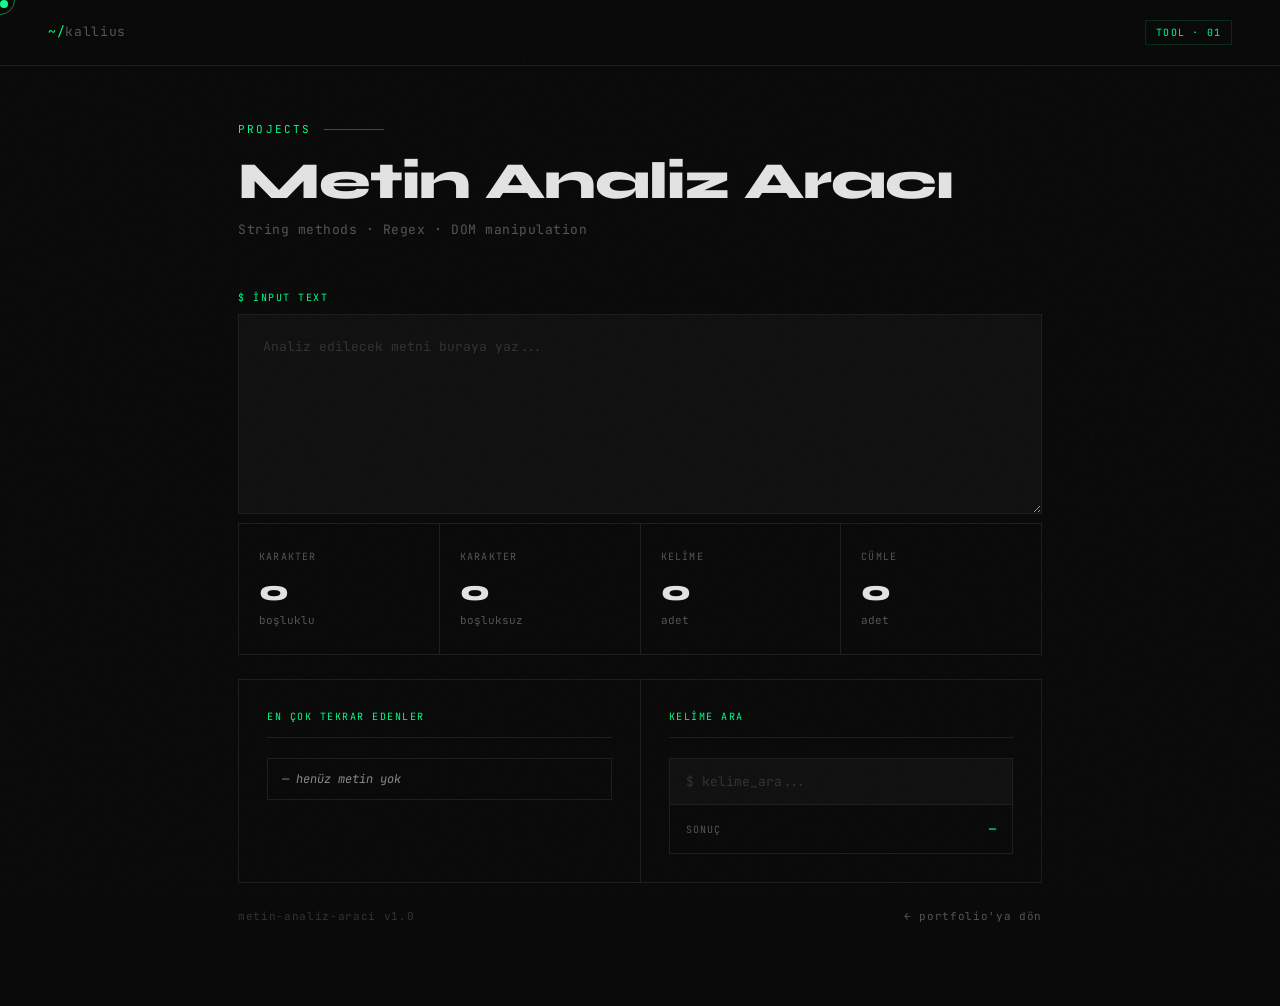
==== text-analysis-tool/index.html @ 3bb6cf8b "updated" ====
<!DOCTYPE html>
<html lang="tr">
<head>
    <meta charset="UTF-8">
    <meta name="viewport" content="width=device-width, initial-scale=1.0">
    <title>Metin Analiz Aracı</title>
    <link rel="preconnect" href="https://fonts.googleapis.com" />
    <link href="https://fonts.googleapis.com/css2?family=JetBrains+Mono:wght@300;400;500;700&family=Syne:wght@400;700;800&display=swap" rel="stylesheet" />

    <style>
        *, *::before, *::after { box-sizing: border-box; margin: 0; padding: 0; }

        :root {
            --bg: #0a0a0a;
            --surface: #111111;
            --border: #1e1e1e;
            --text: #e2e2e2;
            --muted: #555;
            --accent: #00ff88;
            --accent-dim: #00ff8822;
            --mono: 'JetBrains Mono', monospace;
            --sans: 'Syne', sans-serif;
        }

        html { scroll-behavior: smooth; }

        body {
            background: var(--bg);
            color: var(--text);
            font-family: var(--mono);
            font-size: 14px;
            line-height: 1.7;
            cursor: none;
            min-height: 100vh;
        }

        /* Noise overlay */
        body::before {
            content: '';
            position: fixed;
            inset: 0;
            background-image: url("data:image/svg+xml,%3Csvg viewBox='0 0 256 256' xmlns='http://www.w3.org/2000/svg'%3E%3Cfilter id='noise'%3E%3CfeTurbulence type='fractalNoise' baseFrequency='0.9' numOctaves='4' stitchTiles='stitch'/%3E%3C/filter%3E%3Crect width='100%25' height='100%25' filter='url(%23noise)' opacity='0.04'/%3E%3C/svg%3E");
            pointer-events: none;
            z-index: 100;
            opacity: 0.35;
        }

        /* Custom cursor */
        .cursor {
            width: 8px; height: 8px;
            background: var(--accent);
            border-radius: 50%;
            position: fixed;
            pointer-events: none;
            z-index: 9999;
            transition: transform 0.1s ease;
            mix-blend-mode: screen;
        }
        .cursor-ring {
            width: 30px; height: 30px;
            border: 1px solid var(--accent);
            border-radius: 50%;
            position: fixed;
            pointer-events: none;
            z-index: 9998;
            transition: all 0.15s ease;
            opacity: 0.5;
        }

        /* NAV */
        nav {
            position: fixed;
            top: 0; left: 0; right: 0;
            z-index: 50;
            display: flex;
            justify-content: space-between;
            align-items: center;
            padding: 20px 48px;
            border-bottom: 1px solid var(--border);
            background: rgba(10,10,10,0.85);
            backdrop-filter: blur(12px);
        }

        .nav-logo {
            font-family: var(--mono);
            font-size: 13px;
            color: var(--muted);
            letter-spacing: 0.05em;
            text-decoration: none;
        }
        .nav-logo span { color: var(--accent); }

        .nav-badge {
            font-size: 10px;
            letter-spacing: 0.12em;
            text-transform: uppercase;
            color: var(--accent);
            border: 1px solid var(--accent-dim);
            padding: 3px 10px;
        }

        /* MAIN LAYOUT */
        main {
            max-width: 900px;
            margin: 0 auto;
            padding: 120px 48px 80px;
        }

        /* PAGE HEADER */
        .page-header {
            margin-bottom: 48px;
        }

        .section-label {
            font-size: 11px;
            letter-spacing: 0.2em;
            text-transform: uppercase;
            color: var(--accent);
            margin-bottom: 16px;
            display: flex;
            align-items: center;
            gap: 12px;
        }
        .section-label::after {
            content: '';
            height: 1px;
            width: 60px;
            background: var(--accent);
            display: block;
            opacity: 0.4;
        }

        .page-title {
            font-family: var(--sans);
            font-size: clamp(32px, 5vw, 52px);
            font-weight: 800;
            line-height: 1;
            letter-spacing: -0.02em;
            color: var(--text);
            margin-bottom: 12px;
        }

        .page-desc {
            font-size: 13px;
            color: var(--muted);
            letter-spacing: 0.04em;
        }

        /* TEXTAREA */
        .input-wrapper {
            position: relative;
            margin-bottom: 1px;
        }

        .input-label {
            font-size: 10px;
            letter-spacing: 0.15em;
            text-transform: uppercase;
            color: var(--accent);
            margin-bottom: 8px;
            display: block;
        }

        #input {
            width: 100%;
            height: 200px;
            background: var(--surface);
            border: 1px solid var(--border);
            color: var(--text);
            font-family: var(--mono);
            font-size: 13px;
            line-height: 1.8;
            padding: 20px 24px;
            resize: vertical;
            outline: none;
            transition: border-color 0.2s;
            cursor: none;
        }

        #input::placeholder { color: #333; }

        #input:focus {
            border-color: var(--accent);
            background: #0d0d0d;
        }

        /* STATS GRID */
        #stats {
            display: grid;
            grid-template-columns: repeat(4, 1fr);
            gap: 1px;
            background: var(--border);
            border: 1px solid var(--border);
            margin-bottom: 24px;
        }

        .stat-card {
            background: var(--bg);
            padding: 24px 20px;
            transition: background 0.2s;
            position: relative;
            overflow: hidden;
        }

        .stat-card::before {
            content: '';
            position: absolute;
            bottom: 0; left: 0;
            width: 0;
            height: 2px;
            background: var(--accent);
            transition: width 0.3s ease;
        }

        .stat-card:hover { background: var(--surface); }
        .stat-card:hover::before { width: 100%; }

        .stat-label {
            font-size: 10px;
            letter-spacing: 0.12em;
            text-transform: uppercase;
            color: var(--muted);
            margin-bottom: 12px;
            display: block;
        }

        .stat-value {
            font-family: var(--sans);
            font-size: 28px;
            font-weight: 800;
            color: var(--text);
            line-height: 1;
        }

        .stat-unit {
            font-family: var(--mono);
            font-size: 11px;
            color: var(--muted);
            margin-top: 4px;
            display: block;
        }

        /* BOTTOM ROW */
        .bottom-row {
            display: grid;
            grid-template-columns: 1fr 1fr;
            gap: 1px;
            background: var(--border);
            border: 1px solid var(--border);
        }

        .panel {
            background: var(--bg);
            padding: 28px;
        }

        .panel-title {
            font-size: 10px;
            letter-spacing: 0.15em;
            text-transform: uppercase;
            color: var(--accent);
            margin-bottom: 20px;
            padding-bottom: 12px;
            border-bottom: 1px solid var(--border);
        }

        /* TOP WORDS */
        #topWordList {
            list-style: none;
            display: flex;
            flex-direction: column;
            gap: 8px;
        }

        #topWordList li {
            display: flex;
            align-items: center;
            justify-content: space-between;
            padding: 10px 14px;
            border: 1px solid var(--border);
            font-size: 12px;
            color: #888;
            transition: all 0.2s;
        }

        #topWordList li:hover {
            border-color: var(--accent);
            color: var(--text);
            background: var(--accent-dim);
        }

        #topWordList li .word { color: var(--text); }

        #topWordList li .count {
            font-size: 10px;
            color: var(--accent);
            letter-spacing: 0.1em;
        }

        .empty-state {
            font-size: 12px;
            color: #333;
            font-style: italic;
        }

        /* SEARCH */
        #searchInput {
            width: 100%;
            background: var(--surface);
            border: 1px solid var(--border);
            border-bottom: none;
            color: var(--text);
            font-family: var(--mono);
            font-size: 13px;
            padding: 14px 16px;
            outline: none;
            transition: border-color 0.2s;
            cursor: none;
            margin-bottom: 0;
        }

        #searchInput::placeholder { color: #333; }

        #searchInput:focus {
            border-color: var(--accent);
        }

        .search-result {
            padding: 14px 16px;
            border: 1px solid var(--border);
            font-size: 12px;
            color: var(--muted);
            display: flex;
            align-items: center;
            justify-content: space-between;
            transition: border-color 0.2s;
        }

        .search-result.has-result {
            border-color: var(--accent);
            background: var(--accent-dim);
        }

        .search-result .result-label {
            font-size: 10px;
            letter-spacing: 0.1em;
            text-transform: uppercase;
            color: var(--muted);
        }

        #searchResult {
            color: var(--accent);
            font-weight: 500;
        }

        /* FOOTER */
        .tool-footer {
            margin-top: 24px;
            display: flex;
            justify-content: space-between;
            align-items: center;
            color: #333;
            font-size: 11px;
            letter-spacing: 0.06em;
        }

        .tool-footer a {
            color: var(--muted);
            text-decoration: none;
            transition: color 0.2s;
        }
        .tool-footer a:hover { color: var(--accent); }

        @media (max-width: 640px) {
            nav { padding: 16px 24px; }
            main { padding: 100px 24px 60px; }
            #stats { grid-template-columns: repeat(2, 1fr); }
            .bottom-row { grid-template-columns: 1fr; }
        }
    </style>
</head>
<body>

    <div class="cursor" id="cursor"></div>
    <div class="cursor-ring" id="cursorRing"></div>

    <nav>
        <a href="/" class="nav-logo"><span>~/</span>kallius</a>
        <span class="nav-badge">tool · 01</span>
    </nav>

    <main>
        <div class="page-header">
            <div class="section-label">projects</div>
            <h1 class="page-title">Metin Analiz Aracı</h1>
            <p class="page-desc">String methods · Regex · DOM manipulation</p>
        </div>

        <span class="input-label">$ input text</span>
        <div class="input-wrapper">
            <textarea id="input" placeholder="Analiz edilecek metni buraya yaz..."></textarea>
        </div>

        <div id="stats">
            <div class="stat-card">
                <span class="stat-label">Karakter</span>
                <span class="stat-value" id="charTotal">0</span>
                <span class="stat-unit">boşluklu</span>
            </div>
            <div class="stat-card">
                <span class="stat-label">Karakter</span>
                <span class="stat-value" id="charNoSpace">0</span>
                <span class="stat-unit">boşluksuz</span>
            </div>
            <div class="stat-card">
                <span class="stat-label">Kelime</span>
                <span class="stat-value" id="wordCount">0</span>
                <span class="stat-unit">adet</span>
            </div>
            <div class="stat-card">
                <span class="stat-label">Cümle</span>
                <span class="stat-value" id="sentenceCount">0</span>
                <span class="stat-unit">adet</span>
            </div>
        </div>

        <div class="bottom-row">
            <div class="panel">
                <div class="panel-title">En çok tekrar edenler</div>
                <ul id="topWordList">
                    <li class="empty-state">— henüz metin yok</li>
                </ul>
            </div>

            <div class="panel">
                <div class="panel-title">Kelime ara</div>
                <input type="text" id="searchInput" placeholder="$ kelime_ara...">
                <div class="search-result" id="searchResultBox">
                    <span class="result-label">sonuç</span>
                    <span id="searchResult">—</span>
                </div>
            </div>
        </div>

        <div class="tool-footer">
            <span>metin-analiz-araci v1.0</span>
            <a href="/">← portfolio'ya dön</a>
        </div>
    </main>

    <script src="main.js"></script>

    <script>
        // Cursor
        const cursor = document.getElementById('cursor');
        const ring = document.getElementById('cursorRing');
        let mx = 0, my = 0, rx = 0, ry = 0;

        document.addEventListener('mousemove', e => {
            mx = e.clientX; my = e.clientY;
            cursor.style.left = mx - 4 + 'px';
            cursor.style.top = my - 4 + 'px';
        });

        (function animateRing() {
            rx += (mx - rx) * 0.12;
            ry += (my - ry) * 0.12;
            ring.style.left = rx - 15 + 'px';
            ring.style.top = ry - 15 + 'px';
            requestAnimationFrame(animateRing);
        })();

        document.querySelectorAll('a, button, input, textarea').forEach(el => {
            el.addEventListener('mouseenter', () => {
                cursor.style.transform = 'scale(2.5)';
                ring.style.transform = 'scale(0.6)';
                ring.style.opacity = '1';
            });
            el.addEventListener('mouseleave', () => {
                cursor.style.transform = 'scale(1)';
                ring.style.transform = 'scale(1)';
                ring.style.opacity = '0.5';
            });
        });

        // Search result highlight
        document.getElementById('searchInput').addEventListener('input', function() {
            const box = document.getElementById('searchResultBox');
            if (this.value.trim()) {
                box.classList.add('has-result');
            } else {
                box.classList.remove('has-result');
            }
        });
    </script>
    

</body>
</html>
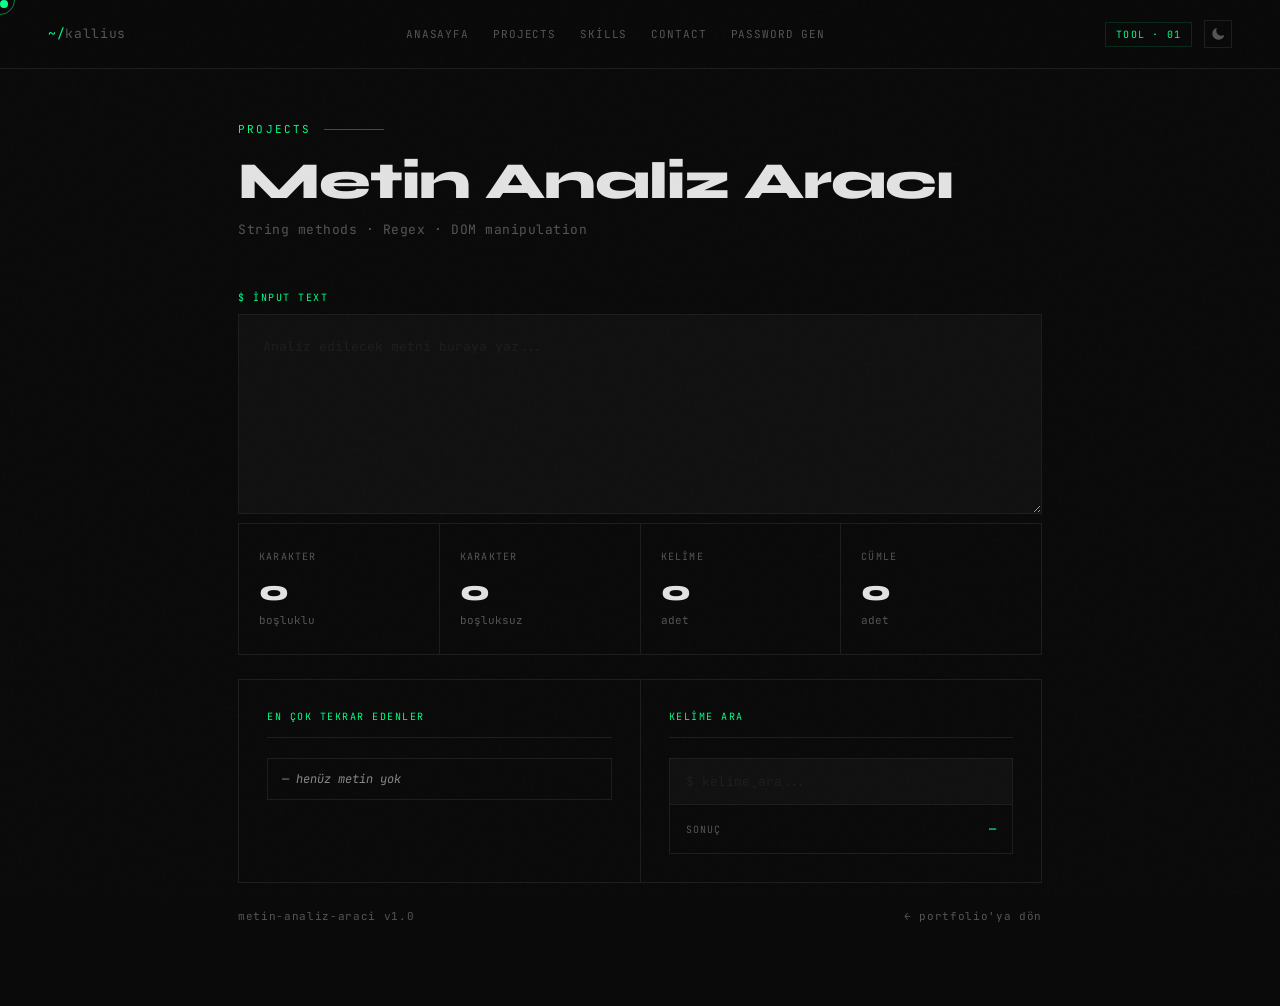
==== commit 3b18b42e: "light mode added, make a optimization" ====
--- a/text-analysis-tool/index.html
+++ b/text-analysis-tool/index.html
@@ -1,499 +1,635 @@
 <!DOCTYPE html>
 <html lang="tr">
 <head>
-    <meta charset="UTF-8">
-    <meta name="viewport" content="width=device-width, initial-scale=1.0">
-    <title>Metin Analiz Aracı</title>
-    <link rel="preconnect" href="https://fonts.googleapis.com" />
-    <link href="https://fonts.googleapis.com/css2?family=JetBrains+Mono:wght@300;400;500;700&family=Syne:wght@400;700;800&display=swap" rel="stylesheet" />
-
-    <style>
-        *, *::before, *::after { box-sizing: border-box; margin: 0; padding: 0; }
-
-        :root {
-            --bg: #0a0a0a;
-            --surface: #111111;
-            --border: #1e1e1e;
-            --text: #e2e2e2;
-            --muted: #555;
-            --accent: #00ff88;
-            --accent-dim: #00ff8822;
-            --mono: 'JetBrains Mono', monospace;
-            --sans: 'Syne', sans-serif;
-        }
-
-        html { scroll-behavior: smooth; }
-
-        body {
-            background: var(--bg);
-            color: var(--text);
-            font-family: var(--mono);
-            font-size: 14px;
-            line-height: 1.7;
-            cursor: none;
-            min-height: 100vh;
-        }
-
-        /* Noise overlay */
-        body::before {
-            content: '';
-            position: fixed;
-            inset: 0;
-            background-image: url("data:image/svg+xml,%3Csvg viewBox='0 0 256 256' xmlns='http://www.w3.org/2000/svg'%3E%3Cfilter id='noise'%3E%3CfeTurbulence type='fractalNoise' baseFrequency='0.9' numOctaves='4' stitchTiles='stitch'/%3E%3C/filter%3E%3Crect width='100%25' height='100%25' filter='url(%23noise)' opacity='0.04'/%3E%3C/svg%3E");
-            pointer-events: none;
-            z-index: 100;
-            opacity: 0.35;
-        }
-
-        /* Custom cursor */
-        .cursor {
-            width: 8px; height: 8px;
-            background: var(--accent);
-            border-radius: 50%;
-            position: fixed;
-            pointer-events: none;
-            z-index: 9999;
-            transition: transform 0.1s ease;
-            mix-blend-mode: screen;
-        }
-        .cursor-ring {
-            width: 30px; height: 30px;
-            border: 1px solid var(--accent);
-            border-radius: 50%;
-            position: fixed;
-            pointer-events: none;
-            z-index: 9998;
-            transition: all 0.15s ease;
-            opacity: 0.5;
-        }
-
-        /* NAV */
-        nav {
-            position: fixed;
-            top: 0; left: 0; right: 0;
-            z-index: 50;
-            display: flex;
-            justify-content: space-between;
-            align-items: center;
-            padding: 20px 48px;
-            border-bottom: 1px solid var(--border);
-            background: rgba(10,10,10,0.85);
-            backdrop-filter: blur(12px);
-        }
-
-        .nav-logo {
-            font-family: var(--mono);
-            font-size: 13px;
-            color: var(--muted);
-            letter-spacing: 0.05em;
-            text-decoration: none;
-        }
-        .nav-logo span { color: var(--accent); }
-
-        .nav-badge {
-            font-size: 10px;
-            letter-spacing: 0.12em;
-            text-transform: uppercase;
-            color: var(--accent);
-            border: 1px solid var(--accent-dim);
-            padding: 3px 10px;
-        }
-
-        /* MAIN LAYOUT */
-        main {
-            max-width: 900px;
-            margin: 0 auto;
-            padding: 120px 48px 80px;
-        }
-
-        /* PAGE HEADER */
-        .page-header {
-            margin-bottom: 48px;
-        }
-
-        .section-label {
-            font-size: 11px;
-            letter-spacing: 0.2em;
-            text-transform: uppercase;
-            color: var(--accent);
-            margin-bottom: 16px;
-            display: flex;
-            align-items: center;
-            gap: 12px;
-        }
-        .section-label::after {
-            content: '';
-            height: 1px;
-            width: 60px;
-            background: var(--accent);
-            display: block;
-            opacity: 0.4;
-        }
-
-        .page-title {
-            font-family: var(--sans);
-            font-size: clamp(32px, 5vw, 52px);
-            font-weight: 800;
-            line-height: 1;
-            letter-spacing: -0.02em;
-            color: var(--text);
-            margin-bottom: 12px;
-        }
-
-        .page-desc {
-            font-size: 13px;
-            color: var(--muted);
-            letter-spacing: 0.04em;
-        }
-
-        /* TEXTAREA */
-        .input-wrapper {
-            position: relative;
-            margin-bottom: 1px;
-        }
-
-        .input-label {
-            font-size: 10px;
-            letter-spacing: 0.15em;
-            text-transform: uppercase;
-            color: var(--accent);
-            margin-bottom: 8px;
-            display: block;
-        }
-
-        #input {
-            width: 100%;
-            height: 200px;
-            background: var(--surface);
-            border: 1px solid var(--border);
-            color: var(--text);
-            font-family: var(--mono);
-            font-size: 13px;
-            line-height: 1.8;
-            padding: 20px 24px;
-            resize: vertical;
-            outline: none;
-            transition: border-color 0.2s;
-            cursor: none;
-        }
-
-        #input::placeholder { color: #333; }
-
-        #input:focus {
-            border-color: var(--accent);
-            background: #0d0d0d;
-        }
-
-        /* STATS GRID */
-        #stats {
-            display: grid;
-            grid-template-columns: repeat(4, 1fr);
-            gap: 1px;
-            background: var(--border);
-            border: 1px solid var(--border);
-            margin-bottom: 24px;
-        }
-
-        .stat-card {
-            background: var(--bg);
-            padding: 24px 20px;
-            transition: background 0.2s;
-            position: relative;
-            overflow: hidden;
-        }
-
-        .stat-card::before {
-            content: '';
-            position: absolute;
-            bottom: 0; left: 0;
-            width: 0;
-            height: 2px;
-            background: var(--accent);
-            transition: width 0.3s ease;
-        }
-
-        .stat-card:hover { background: var(--surface); }
-        .stat-card:hover::before { width: 100%; }
-
-        .stat-label {
-            font-size: 10px;
-            letter-spacing: 0.12em;
-            text-transform: uppercase;
-            color: var(--muted);
-            margin-bottom: 12px;
-            display: block;
-        }
-
-        .stat-value {
-            font-family: var(--sans);
-            font-size: 28px;
-            font-weight: 800;
-            color: var(--text);
-            line-height: 1;
-        }
-
-        .stat-unit {
-            font-family: var(--mono);
-            font-size: 11px;
-            color: var(--muted);
-            margin-top: 4px;
-            display: block;
-        }
-
-        /* BOTTOM ROW */
-        .bottom-row {
-            display: grid;
-            grid-template-columns: 1fr 1fr;
-            gap: 1px;
-            background: var(--border);
-            border: 1px solid var(--border);
-        }
-
-        .panel {
-            background: var(--bg);
-            padding: 28px;
-        }
-
-        .panel-title {
-            font-size: 10px;
-            letter-spacing: 0.15em;
-            text-transform: uppercase;
-            color: var(--accent);
-            margin-bottom: 20px;
-            padding-bottom: 12px;
-            border-bottom: 1px solid var(--border);
-        }
-
-        /* TOP WORDS */
-        #topWordList {
-            list-style: none;
-            display: flex;
-            flex-direction: column;
-            gap: 8px;
-        }
-
-        #topWordList li {
-            display: flex;
-            align-items: center;
-            justify-content: space-between;
-            padding: 10px 14px;
-            border: 1px solid var(--border);
-            font-size: 12px;
-            color: #888;
-            transition: all 0.2s;
-        }
-
-        #topWordList li:hover {
-            border-color: var(--accent);
-            color: var(--text);
-            background: var(--accent-dim);
-        }
-
-        #topWordList li .word { color: var(--text); }
-
-        #topWordList li .count {
-            font-size: 10px;
-            color: var(--accent);
-            letter-spacing: 0.1em;
-        }
-
-        .empty-state {
-            font-size: 12px;
-            color: #333;
-            font-style: italic;
-        }
-
-        /* SEARCH */
-        #searchInput {
-            width: 100%;
-            background: var(--surface);
-            border: 1px solid var(--border);
-            border-bottom: none;
-            color: var(--text);
-            font-family: var(--mono);
-            font-size: 13px;
-            padding: 14px 16px;
-            outline: none;
-            transition: border-color 0.2s;
-            cursor: none;
-            margin-bottom: 0;
-        }
-
-        #searchInput::placeholder { color: #333; }
-
-        #searchInput:focus {
-            border-color: var(--accent);
-        }
-
-        .search-result {
-            padding: 14px 16px;
-            border: 1px solid var(--border);
-            font-size: 12px;
-            color: var(--muted);
-            display: flex;
-            align-items: center;
-            justify-content: space-between;
-            transition: border-color 0.2s;
-        }
-
-        .search-result.has-result {
-            border-color: var(--accent);
-            background: var(--accent-dim);
-        }
-
-        .search-result .result-label {
-            font-size: 10px;
-            letter-spacing: 0.1em;
-            text-transform: uppercase;
-            color: var(--muted);
-        }
-
-        #searchResult {
-            color: var(--accent);
-            font-weight: 500;
-        }
-
-        /* FOOTER */
-        .tool-footer {
-            margin-top: 24px;
-            display: flex;
-            justify-content: space-between;
-            align-items: center;
-            color: #333;
-            font-size: 11px;
-            letter-spacing: 0.06em;
-        }
-
-        .tool-footer a {
-            color: var(--muted);
-            text-decoration: none;
-            transition: color 0.2s;
-        }
-        .tool-footer a:hover { color: var(--accent); }
-
-        @media (max-width: 640px) {
-            nav { padding: 16px 24px; }
-            main { padding: 100px 24px 60px; }
-            #stats { grid-template-columns: repeat(2, 1fr); }
-            .bottom-row { grid-template-columns: 1fr; }
-        }
-    </style>
+  <meta charset="UTF-8">
+  <meta name="viewport" content="width=device-width, initial-scale=1.0">
+  <meta name="description" content="Metin analiz aracı — kelime sayısı, karakter sayısı, cümle sayısı ve kelime frekansı analizi." />
+  <meta name="theme-color" content="#0a0a0a" id="themeColor" />
+  <title>Metin Analiz Aracı · Kallius</title>
+
+  <!-- FOUC guard -->
+  <script>(function(){try{var t=localStorage.getItem('theme');if(t==='light')document.documentElement.dataset.theme='light';}catch(e){}})();</script>
+
+  <link rel="preconnect" href="https://fonts.googleapis.com" />
+  <link rel="preconnect" href="https://fonts.gstatic.com" crossorigin />
+  <link href="https://fonts.googleapis.com/css2?family=JetBrains+Mono:wght@300;400;500;700&family=Syne:wght@400;700;800&display=swap" rel="stylesheet" />
+  <link rel="icon" href="/favicon.ico" type="image/x-icon">
+
+  <style>
+    *, *::before, *::after { box-sizing: border-box; margin: 0; padding: 0; }
+
+    :root {
+      --bg: #0a0a0a;
+      --surface: #111111;
+      --border: #1e1e1e;
+      --text: #e2e2e2;
+      --muted: #555;
+      --text-secondary: #888;
+      --accent: #00ff88;
+      --accent-dim: #00ff8822;
+      --nav-bg: rgba(10,10,10,0.85);
+      --noise-opacity: 0.35;
+      --cursor-blend: screen;
+      --mono: 'JetBrains Mono', monospace;
+      --sans: 'Syne', sans-serif;
+    }
+
+    :root[data-theme="light"] {
+      --bg: #fafafa;
+      --surface: #ffffff;
+      --border: #e5e5e5;
+      --text: #111111;
+      --muted: #666;
+      --text-secondary: #555;
+      --accent: #00a85a;
+      --accent-dim: #00a85a15;
+      --nav-bg: rgba(250,250,250,0.85);
+      --noise-opacity: 0.08;
+      --cursor-blend: multiply;
+    }
+
+    html { scroll-behavior: smooth; }
+
+    body {
+      background: var(--bg);
+      color: var(--text);
+      font-family: var(--mono);
+      font-size: 14px;
+      line-height: 1.7;
+      min-height: 100vh;
+    }
+
+    /* Custom cursor — yalnızca pointer cihazlarda */
+    @media (hover: hover) and (pointer: fine) {
+      body { cursor: none; }
+      a, button, input, textarea { cursor: none; }
+
+      .cursor {
+        width: 8px; height: 8px;
+        background: var(--accent);
+        border-radius: 50%;
+        position: fixed;
+        pointer-events: none;
+        z-index: 9999;
+        transition: transform 0.1s ease;
+        mix-blend-mode: var(--cursor-blend);
+      }
+      .cursor-ring {
+        width: 30px; height: 30px;
+        border: 1px solid var(--accent);
+        border-radius: 50%;
+        position: fixed;
+        pointer-events: none;
+        z-index: 9998;
+        transition: all 0.15s ease;
+        opacity: 0.5;
+      }
+    }
+
+    /* Noise overlay */
+    body::before {
+      content: '';
+      position: fixed;
+      inset: 0;
+      background-image: url("data:image/svg+xml,%3Csvg viewBox='0 0 256 256' xmlns='http://www.w3.org/2000/svg'%3E%3Cfilter id='noise'%3E%3CfeTurbulence type='fractalNoise' baseFrequency='0.9' numOctaves='4' stitchTiles='stitch'/%3E%3C/filter%3E%3Crect width='100%25' height='100%25' filter='url(%23noise)' opacity='0.04'/%3E%3C/svg%3E");
+      pointer-events: none;
+      z-index: 100;
+      opacity: var(--noise-opacity);
+      transition: opacity 0.3s;
+    }
+
+    /* NAV */
+    nav {
+      position: fixed;
+      top: 0; left: 0; right: 0;
+      z-index: 50;
+      display: flex;
+      justify-content: space-between;
+      align-items: center;
+      padding: 20px 48px;
+      border-bottom: 1px solid var(--border);
+      background: var(--nav-bg);
+      backdrop-filter: blur(12px);
+    }
+
+    .nav-logo {
+      font-family: var(--mono);
+      font-size: 13px;
+      color: var(--muted);
+      letter-spacing: 0.05em;
+      text-decoration: none;
+      transition: color 0.2s;
+    }
+    .nav-logo span { color: var(--accent); }
+    .nav-logo:hover { color: var(--text); }
+
+    .nav-links {
+      display: flex;
+      gap: 24px;
+      list-style: none;
+      align-items: center;
+    }
+    .nav-links a {
+      color: var(--muted);
+      text-decoration: none;
+      font-family: var(--mono);
+      font-size: 11px;
+      letter-spacing: 0.08em;
+      text-transform: uppercase;
+      transition: color 0.2s;
+    }
+    .nav-links a:hover { color: var(--accent); }
+
+    .nav-right {
+      display: flex;
+      align-items: center;
+      gap: 12px;
+    }
+
+    .nav-badge {
+      font-size: 10px;
+      letter-spacing: 0.12em;
+      text-transform: uppercase;
+      color: var(--accent);
+      border: 1px solid var(--accent-dim);
+      padding: 3px 10px;
+    }
+
+    /* Theme toggle */
+    .theme-toggle {
+      background: none;
+      border: 1px solid var(--border);
+      width: 28px;
+      height: 28px;
+      display: flex;
+      align-items: center;
+      justify-content: center;
+      color: var(--muted);
+      transition: border-color 0.2s, color 0.2s;
+      padding: 0;
+    }
+    .theme-toggle:hover {
+      border-color: var(--accent);
+      color: var(--accent);
+    }
+    .theme-toggle:focus-visible {
+      outline: 1px solid var(--accent);
+      outline-offset: 2px;
+    }
+    .theme-toggle svg { width: 14px; height: 14px; fill: currentColor; }
+
+    /* MAIN LAYOUT */
+    main {
+      max-width: 900px;
+      margin: 0 auto;
+      padding: 120px 48px 80px;
+    }
+
+    /* PAGE HEADER */
+    .page-header {
+      margin-bottom: 48px;
+    }
+
+    .section-label {
+      font-size: 11px;
+      letter-spacing: 0.2em;
+      text-transform: uppercase;
+      color: var(--accent);
+      margin-bottom: 16px;
+      display: flex;
+      align-items: center;
+      gap: 12px;
+    }
+    .section-label::after {
+      content: '';
+      height: 1px;
+      width: 60px;
+      background: var(--accent);
+      display: block;
+      opacity: 0.4;
+    }
+
+    .page-title {
+      font-family: var(--sans);
+      font-size: clamp(32px, 5vw, 52px);
+      font-weight: 800;
+      line-height: 1;
+      letter-spacing: -0.02em;
+      color: var(--text);
+      margin-bottom: 12px;
+    }
+
+    .page-desc {
+      font-size: 13px;
+      color: var(--muted);
+      letter-spacing: 0.04em;
+    }
+
+    /* TEXTAREA */
+    .input-wrapper {
+      position: relative;
+      margin-bottom: 1px;
+    }
+
+    .input-label {
+      font-size: 10px;
+      letter-spacing: 0.15em;
+      text-transform: uppercase;
+      color: var(--accent);
+      margin-bottom: 8px;
+      display: block;
+    }
+
+    #input {
+      width: 100%;
+      height: 200px;
+      background: var(--surface);
+      border: 1px solid var(--border);
+      color: var(--text);
+      font-family: var(--mono);
+      font-size: 13px;
+      line-height: 1.8;
+      padding: 20px 24px;
+      resize: vertical;
+      outline: none;
+      transition: border-color 0.2s;
+    }
+
+    #input::placeholder { color: var(--border); }
+
+    #input:focus {
+      border-color: var(--accent);
+      background: var(--surface);
+    }
+
+    /* STATS GRID */
+    #stats {
+      display: grid;
+      grid-template-columns: repeat(4, 1fr);
+      gap: 1px;
+      background: var(--border);
+      border: 1px solid var(--border);
+      margin-bottom: 24px;
+    }
+
+    .stat-card {
+      background: var(--bg);
+      padding: 24px 20px;
+      transition: background 0.2s;
+      position: relative;
+      overflow: hidden;
+    }
+
+    .stat-card::before {
+      content: '';
+      position: absolute;
+      bottom: 0; left: 0;
+      width: 0;
+      height: 2px;
+      background: var(--accent);
+      transition: width 0.3s ease;
+    }
+
+    .stat-card:hover { background: var(--surface); }
+    .stat-card:hover::before { width: 100%; }
+
+    .stat-label {
+      font-size: 10px;
+      letter-spacing: 0.12em;
+      text-transform: uppercase;
+      color: var(--muted);
+      margin-bottom: 12px;
+      display: block;
+    }
+
+    .stat-value {
+      font-family: var(--sans);
+      font-size: 28px;
+      font-weight: 800;
+      color: var(--text);
+      line-height: 1;
+    }
+
+    .stat-unit {
+      font-family: var(--mono);
+      font-size: 11px;
+      color: var(--muted);
+      margin-top: 4px;
+      display: block;
+    }
+
+    /* BOTTOM ROW */
+    .bottom-row {
+      display: grid;
+      grid-template-columns: 1fr 1fr;
+      gap: 1px;
+      background: var(--border);
+      border: 1px solid var(--border);
+    }
+
+    .panel {
+      background: var(--bg);
+      padding: 28px;
+    }
+
+    .panel-title {
+      font-size: 10px;
+      letter-spacing: 0.15em;
+      text-transform: uppercase;
+      color: var(--accent);
+      margin-bottom: 20px;
+      padding-bottom: 12px;
+      border-bottom: 1px solid var(--border);
+    }
+
+    /* TOP WORDS */
+    #topWordList {
+      list-style: none;
+      display: flex;
+      flex-direction: column;
+      gap: 8px;
+    }
+
+    #topWordList li {
+      display: flex;
+      align-items: center;
+      justify-content: space-between;
+      padding: 10px 14px;
+      border: 1px solid var(--border);
+      font-size: 12px;
+      color: var(--text-secondary);
+      transition: all 0.2s;
+    }
+
+    #topWordList li:hover {
+      border-color: var(--accent);
+      color: var(--text);
+      background: var(--accent-dim);
+    }
+
+    #topWordList li .word { color: var(--text); }
+
+    #topWordList li .count {
+      font-size: 10px;
+      color: var(--accent);
+      letter-spacing: 0.1em;
+    }
+
+    .empty-state {
+      font-size: 12px;
+      color: var(--border);
+      font-style: italic;
+    }
+
+    /* SEARCH */
+    #searchInput {
+      width: 100%;
+      background: var(--surface);
+      border: 1px solid var(--border);
+      border-bottom: none;
+      color: var(--text);
+      font-family: var(--mono);
+      font-size: 13px;
+      padding: 14px 16px;
+      outline: none;
+      transition: border-color 0.2s;
+      margin-bottom: 0;
+    }
+
+    #searchInput::placeholder { color: var(--border); }
+
+    #searchInput:focus {
+      border-color: var(--accent);
+    }
+
+    .search-result {
+      padding: 14px 16px;
+      border: 1px solid var(--border);
+      font-size: 12px;
+      color: var(--muted);
+      display: flex;
+      align-items: center;
+      justify-content: space-between;
+      transition: border-color 0.2s;
+    }
+
+    .search-result.has-result {
+      border-color: var(--accent);
+      background: var(--accent-dim);
+    }
+
+    .search-result .result-label {
+      font-size: 10px;
+      letter-spacing: 0.1em;
+      text-transform: uppercase;
+      color: var(--muted);
+    }
+
+    #searchResult {
+      color: var(--accent);
+      font-weight: 500;
+    }
+
+    /* FOOTER */
+    .tool-footer {
+      margin-top: 24px;
+      display: flex;
+      justify-content: space-between;
+      align-items: center;
+      color: var(--muted);
+      font-size: 11px;
+      letter-spacing: 0.06em;
+    }
+
+    .tool-footer a {
+      color: var(--muted);
+      text-decoration: none;
+      transition: color 0.2s;
+    }
+    .tool-footer a:hover { color: var(--accent); }
+
+    @media (prefers-reduced-motion: reduce) {
+      .stat-card::before { transition: none; }
+    }
+
+    @media (max-width: 768px) {
+      .nav-links { display: none; }
+    }
+    @media (max-width: 640px) {
+      nav { padding: 16px 24px; }
+      main { padding: 100px 24px 60px; }
+      #stats { grid-template-columns: repeat(2, 1fr); }
+      .bottom-row { grid-template-columns: 1fr; }
+    }
+  </style>
 </head>
 <body>
 
-    <div class="cursor" id="cursor"></div>
-    <div class="cursor-ring" id="cursorRing"></div>
-
-    <nav>
-        <a href="/" class="nav-logo"><span>~/</span>kallius</a>
-        <span class="nav-badge">tool · 01</span>
-    </nav>
-
-    <main>
-        <div class="page-header">
-            <div class="section-label">projects</div>
-            <h1 class="page-title">Metin Analiz Aracı</h1>
-            <p class="page-desc">String methods · Regex · DOM manipulation</p>
+  <div class="cursor" id="cursor"></div>
+  <div class="cursor-ring" id="cursorRing"></div>
+
+  <nav>
+    <a href="../index.html" class="nav-logo"><span>~/</span>kallius</a>
+    <ul class="nav-links">
+      <li><a href="../index.html">anasayfa</a></li>
+      <li><a href="../index.html#projects">projects</a></li>
+      <li><a href="../index.html#skills">skills</a></li>
+      <li><a href="../index.html#contact">contact</a></li>
+      <li><a href="../password-generate/password-generator.html">password gen</a></li>
+    </ul>
+    <div class="nav-right">
+      <span class="nav-badge">tool · 01</span>
+      <button class="theme-toggle" id="themeToggle" aria-label="Tema değiştir" aria-pressed="false">
+        <svg id="iconMoon" viewBox="0 0 24 24" xmlns="http://www.w3.org/2000/svg">
+          <path d="M9.528 1.718a.75.75 0 0 1 .162.819A8.97 8.97 0 0 0 9 6a9 9 0 0 0 9 9 8.97 8.97 0 0 0 3.463-.69.75.75 0 0 1 .981.98 10.503 10.503 0 0 1-9.694 6.46c-5.799 0-10.5-4.7-10.5-10.5 0-4.368 2.667-8.112 6.46-9.694a.75.75 0 0 1 .818.162Z"/>
+        </svg>
+        <svg id="iconSun" viewBox="0 0 24 24" xmlns="http://www.w3.org/2000/svg" style="display:none">
+          <path d="M12 2.25a.75.75 0 0 1 .75.75v2.25a.75.75 0 0 1-1.5 0V3a.75.75 0 0 1 .75-.75ZM7.5 12a4.5 4.5 0 1 1 9 0 4.5 4.5 0 0 1-9 0ZM18.894 6.166a.75.75 0 0 0-1.06-1.06l-1.591 1.59a.75.75 0 1 0 1.06 1.061l1.591-1.59ZM21.75 12a.75.75 0 0 1-.75.75h-2.25a.75.75 0 0 1 0-1.5H21a.75.75 0 0 1 .75.75ZM17.834 18.894a.75.75 0 0 0 1.06-1.06l-1.59-1.591a.75.75 0 1 0-1.061 1.06l1.59 1.591ZM12 18a.75.75 0 0 1 .75.75V21a.75.75 0 0 1-1.5 0v-2.25A.75.75 0 0 1 12 18ZM7.758 17.303a.75.75 0 0 0-1.061-1.06l-1.591 1.59a.75.75 0 0 0 1.06 1.061l1.592-1.59ZM6 12a.75.75 0 0 1-.75.75H3a.75.75 0 0 1 0-1.5h2.25A.75.75 0 0 1 6 12ZM6.697 7.757a.75.75 0 0 0 1.06-1.06l-1.59-1.591a.75.75 0 0 0-1.061 1.06l1.59 1.592Z"/>
+        </svg>
+      </button>
+    </div>
+  </nav>
+
+  <main>
+    <div class="page-header">
+      <div class="section-label">projects</div>
+      <h1 class="page-title">Metin Analiz Aracı</h1>
+      <p class="page-desc">String methods · Regex · DOM manipulation</p>
+    </div>
+
+    <span class="input-label">$ input text</span>
+    <div class="input-wrapper">
+      <textarea id="input" placeholder="Analiz edilecek metni buraya yaz..."></textarea>
+    </div>
+
+    <div id="stats">
+      <div class="stat-card">
+        <span class="stat-label">Karakter</span>
+        <span class="stat-value" id="charTotal">0</span>
+        <span class="stat-unit">boşluklu</span>
+      </div>
+      <div class="stat-card">
+        <span class="stat-label">Karakter</span>
+        <span class="stat-value" id="charNoSpace">0</span>
+        <span class="stat-unit">boşluksuz</span>
+      </div>
+      <div class="stat-card">
+        <span class="stat-label">Kelime</span>
+        <span class="stat-value" id="wordCount">0</span>
+        <span class="stat-unit">adet</span>
+      </div>
+      <div class="stat-card">
+        <span class="stat-label">Cümle</span>
+        <span class="stat-value" id="sentenceCount">0</span>
+        <span class="stat-unit">adet</span>
+      </div>
+    </div>
+
+    <div class="bottom-row">
+      <div class="panel">
+        <div class="panel-title">En çok tekrar edenler</div>
+        <ul id="topWordList">
+          <li class="empty-state">— henüz metin yok</li>
+        </ul>
+      </div>
+
+      <div class="panel">
+        <div class="panel-title">Kelime ara</div>
+        <input type="text" id="searchInput" placeholder="$ kelime_ara...">
+        <div class="search-result" id="searchResultBox">
+          <span class="result-label">sonuç</span>
+          <span id="searchResult">—</span>
         </div>
-
-        <span class="input-label">$ input text</span>
-        <div class="input-wrapper">
-            <textarea id="input" placeholder="Analiz edilecek metni buraya yaz..."></textarea>
-        </div>
-
-        <div id="stats">
-            <div class="stat-card">
-                <span class="stat-label">Karakter</span>
-                <span class="stat-value" id="charTotal">0</span>
-                <span class="stat-unit">boşluklu</span>
-            </div>
-            <div class="stat-card">
-                <span class="stat-label">Karakter</span>
-                <span class="stat-value" id="charNoSpace">0</span>
-                <span class="stat-unit">boşluksuz</span>
-            </div>
-            <div class="stat-card">
-                <span class="stat-label">Kelime</span>
-                <span class="stat-value" id="wordCount">0</span>
-                <span class="stat-unit">adet</span>
-            </div>
-            <div class="stat-card">
-                <span class="stat-label">Cümle</span>
-                <span class="stat-value" id="sentenceCount">0</span>
-                <span class="stat-unit">adet</span>
-            </div>
-        </div>
-
-        <div class="bottom-row">
-            <div class="panel">
-                <div class="panel-title">En çok tekrar edenler</div>
-                <ul id="topWordList">
-                    <li class="empty-state">— henüz metin yok</li>
-                </ul>
-            </div>
-
-            <div class="panel">
-                <div class="panel-title">Kelime ara</div>
-                <input type="text" id="searchInput" placeholder="$ kelime_ara...">
-                <div class="search-result" id="searchResultBox">
-                    <span class="result-label">sonuç</span>
-                    <span id="searchResult">—</span>
-                </div>
-            </div>
-        </div>
-
-        <div class="tool-footer">
-            <span>metin-analiz-araci v1.0</span>
-            <a href="/">← portfolio'ya dön</a>
-        </div>
-    </main>
-
-    <script src="main.js"></script>
-
-    <script>
-        // Cursor
-        const cursor = document.getElementById('cursor');
-        const ring = document.getElementById('cursorRing');
-        let mx = 0, my = 0, rx = 0, ry = 0;
-
+      </div>
+    </div>
+
+    <div class="tool-footer">
+      <span>metin-analiz-araci v1.0</span>
+      <a href="/">← portfolio'ya dön</a>
+    </div>
+  </main>
+
+  <script src="main.js"></script>
+
+  <script>
+    // ── Tema sistemi ──────────────────────────────────────────
+    const html      = document.documentElement;
+    const toggleBtn = document.getElementById('themeToggle');
+    const iconSun   = document.getElementById('iconSun');
+    const iconMoon  = document.getElementById('iconMoon');
+    const themeColorMeta = document.getElementById('themeColor');
+
+    function applyTheme(theme) {
+      const isLight = theme === 'light';
+      if (isLight) {
+        html.dataset.theme = 'light';
+      } else {
+        delete html.dataset.theme;
+      }
+      iconSun.style.display  = isLight ? 'block' : 'none';
+      iconMoon.style.display = isLight ? 'none'  : 'block';
+      toggleBtn.setAttribute('aria-pressed', String(isLight));
+      themeColorMeta.content = isLight ? '#fafafa' : '#0a0a0a';
+    }
+
+    applyTheme(localStorage.getItem('theme') || 'dark');
+
+    toggleBtn.addEventListener('click', () => {
+      const next = html.dataset.theme === 'light' ? 'dark' : 'light';
+      localStorage.setItem('theme', next);
+      applyTheme(next);
+    });
+
+    // ── Custom cursor ─────────────────────────────────────────
+    const isPointer     = window.matchMedia('(hover: hover) and (pointer: fine)').matches;
+    const reducedMotion = window.matchMedia('(prefers-reduced-motion: reduce)').matches;
+
+    if (isPointer) {
+      const cursor = document.getElementById('cursor');
+      const ring   = document.getElementById('cursorRing');
+      let mx = 0, my = 0, rx = 0, ry = 0;
+
+      document.addEventListener('mousemove', e => {
+        mx = e.clientX; my = e.clientY;
+        cursor.style.left = mx - 4 + 'px';
+        cursor.style.top  = my - 4 + 'px';
+      });
+
+      if (reducedMotion) {
         document.addEventListener('mousemove', e => {
-            mx = e.clientX; my = e.clientY;
-            cursor.style.left = mx - 4 + 'px';
-            cursor.style.top = my - 4 + 'px';
+          ring.style.left = e.clientX - 15 + 'px';
+          ring.style.top  = e.clientY - 15 + 'px';
         });
-
+      } else {
         (function animateRing() {
-            rx += (mx - rx) * 0.12;
-            ry += (my - ry) * 0.12;
-            ring.style.left = rx - 15 + 'px';
-            ring.style.top = ry - 15 + 'px';
-            requestAnimationFrame(animateRing);
+          rx += (mx - rx) * 0.12;
+          ry += (my - ry) * 0.12;
+          ring.style.left = rx - 15 + 'px';
+          ring.style.top  = ry - 15 + 'px';
+          requestAnimationFrame(animateRing);
         })();
-
-        document.querySelectorAll('a, button, input, textarea').forEach(el => {
-            el.addEventListener('mouseenter', () => {
-                cursor.style.transform = 'scale(2.5)';
-                ring.style.transform = 'scale(0.6)';
-                ring.style.opacity = '1';
-            });
-            el.addEventListener('mouseleave', () => {
-                cursor.style.transform = 'scale(1)';
-                ring.style.transform = 'scale(1)';
-                ring.style.opacity = '0.5';
-            });
+      }
+
+      document.querySelectorAll('a, button, input, textarea').forEach(el => {
+        el.addEventListener('mouseenter', () => {
+          cursor.style.transform = 'scale(2.5)';
+          ring.style.transform   = 'scale(0.6)';
+          ring.style.opacity     = '1';
         });
-
-        // Search result highlight
-        document.getElementById('searchInput').addEventListener('input', function() {
-            const box = document.getElementById('searchResultBox');
-            if (this.value.trim()) {
-                box.classList.add('has-result');
-            } else {
-                box.classList.remove('has-result');
-            }
+        el.addEventListener('mouseleave', () => {
+          cursor.style.transform = 'scale(1)';
+          ring.style.transform   = 'scale(1)';
+          ring.style.opacity     = '0.5';
         });
-    </script>
-    
+      });
+    }
+
+    // ── Search result highlight ───────────────────────────────
+    document.getElementById('searchInput').addEventListener('input', function() {
+      const box = document.getElementById('searchResultBox');
+      box.classList.toggle('has-result', this.value.trim().length > 0);
+    });
+  </script>
 
 </body>
 </html>
